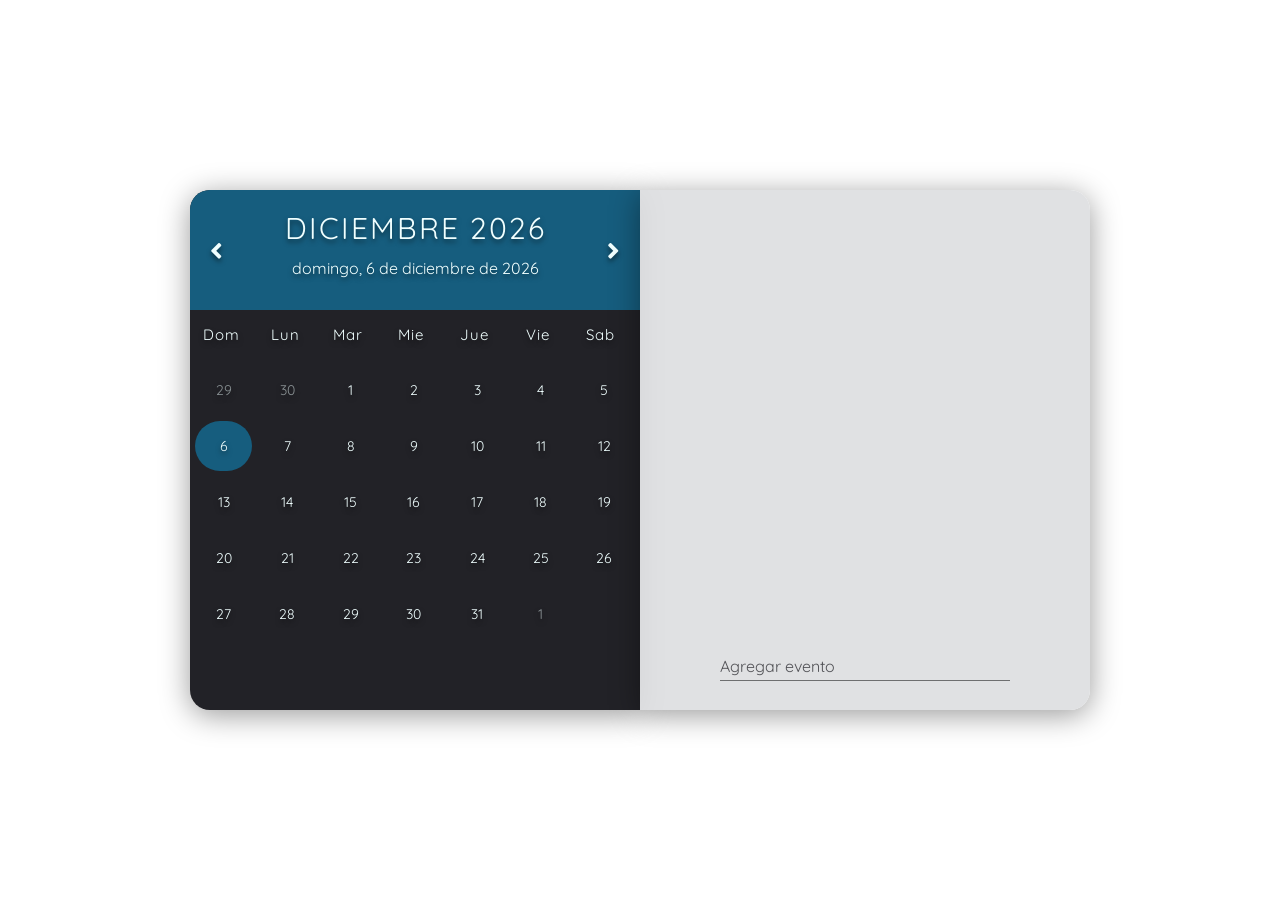
==== calendario_con_notas/calendar.html @ e3e604a2 "feat: Calendario v1.4" ====
<!DOCTYPE html>
<html lang="en">

<head>
    <meta charset="UTF-8">
    <meta http-equiv="X-UA-Compatible" content="IE=edge">
    <meta name="viewport" content="width=device-width, initial-scale=1.0">
    <title>Prueba Pantalla Calendario</title>
    <link href="https://cdn.jsdelivr.net/npm/bootstrap@5.1.1/dist/css/bootstrap.min.css" rel="stylesheet" integrity="sha384-F3w7mX95PdgyTmZZMECAngseQB83DfGTowi0iMjiWaeVhAn4FJkqJByhZMI3AhiU" crossorigin="anonymous">
    <link rel="stylesheet" href="calendarStyle.css">
    <link rel="stylesheet" href="https://cdnjs.cloudflare.com/ajax/libs/font-awesome/5.15.4/css/all.min.css">
    <link rel="preconnect" href="https://fonts.googleapis.com">
    <link rel="preconnect" href="https://fonts.gstatic.com" crossorigin>
    <link href="https://fonts.googleapis.com/css2?family=Quicksand:wght@300;400;500;600;700&display=swap"
        rel="stylesheet">
</head>

<body>
    <div class="container">
        <div class="calendar">
            <div class="month">
                <i class="fas fa-angle-left prev"></i>
                <div class="date">
                    <h1></h1>
                    <p></p>
                </div>
                <i class="fas fa-angle-right next"></i>
            </div>
            <div class="weekdays">
                <div>Dom</div>
                <div>Lun</div>
                <div>Mar</div>
                <div>Mie</div>
                <div>Jue</div>
                <div>Vie</div>
                <div>Sab</div>
            </div>
            <div class="days">
                <div class="prev-date">26</div>
                <div class="prev-date">27</div>
                <div class="prev-date">28</div>
                <div class="prev-date">29</div>
                <div class="prev-date">30</div>
                <div>1</div>
                <div>2</div>
                <div>3</div>
                <div>4</div>
                <div>5</div>
                <div>6</div>
                <div>7</div>
                <div>8</div>
                <div>9</div>
                <div>10</div>
                <div>11</div>
                <div>12</div>
                <div>13</div>
                <div>14</div>
                <div>15</div>
                <div>16</div>
                <div>17</div>
                <div>18</div>
                <div>19</div>
                <div>20</div>
                <div>21</div>
                <div>22</div>
                <div>23</div>
                <div>24</div>
                <div>25</div>
                <div>26</div>
                <div>27</div>
                <div>28</div>
                <div class="today">29</div>
                <div>30</div>
                <div>31</div>
                <div class="next-date">1</div>
                <div class="next-date">2</div>
                <div class="next-date">3</div>
                <div class="next-date">4</div>
                <div class="next-date">5</div>
                <div class="next-date">6</div>
            </div>
        </div>
        <div class="espacioNotas">
            <ul id="lista-notas" class="lista_notas">
            </ul>
            <div class="anadirNotas">
                <input type="text" class="agregarEvento" data-bs-toggle="modal" data-bs-target="#agregar" placeholder="Agregar evento" disabled>
                <!--<span class="fa fa-plus-circle cursor-pointer boton-agregar"></span>-->
            </div>
        </div>  

<!----------FORMULARIO DE BOOTSTRAP------------------>
         <!-- Modal  Formulario Agregar-->
        <div class="modal fadec " id="agregar" tabindex="-1" aria-labelledby="exampleModalLabel" aria-hidden="true">
            <div class="modal-dialog">
                <div class="modal-content " id="modal_nueva_nota">
                    <div class="modal-header">
                        <div class="col-11">
                            <h4 class="modal-title text-center" id="exampleModalLabel">NUEVA NOTA</h4>
                        </div>
                    </div>
                    <div class="modal-body">

                        <!--Titulo de la nota-->
                        <div class="mb-3">
                            <label for="tituloNota" class="form-label "><h4 >Título de la nota</h4></label>
                            <input type="text" class="form-control" id="tituloNota">
                        </div>

                        <!--Contenido de la nota-->
                        <div class="mb-3">
                            <label for="contenidoNota" class="form-label"><h4>Contenido de la nota</h4></label>
                            <textarea class="form-control" id="contenidoNota" rows="3"></textarea>
                        </div>

                        <!--Categoría de la nota-->
                        <select id="categoriaNota" class="form-select fs-5 " aria-label="Default select example">
                            <option selected disabled>Seleccionar una categoría</option>
                        </select>
                        
                        <p></p>
                        <input type="date" id="selectTiempo">
                    </div>
                    <p></p>
                    <div class="modal-footer">
                        <button type="button" class="btn btn-danger" data-bs-dismiss="modal">Cancelar</button>
                        <button id="creaNota" type="button" class="btn btn-primary" data-bs-dismiss="modal">Guardar</button>
                    </div>
                </div>
            </div>
        </div>
<!-------------------------------------------------------->

    </div>
    <script src="notasCalendar.js"></script>
    <script src="calendarScript.js"></script>
    <script src="https://cdn.jsdelivr.net/npm/bootstrap@5.1.1/dist/js/bootstrap.bundle.min.js" integrity="sha384-/bQdsTh/da6pkI1MST/rWKFNjaCP5gBSY4sEBT38Q/9RBh9AH40zEOg7Hlq2THRZ" crossorigin="anonymous"></script>
</body>

</html>
---- calendario_con_notas/calendarStyle.css ----
* {
    margin: 0;
    padding: 0;
    box-sizing: border-box;
    font-family: "Quicksand",sans-serif;
}
html {
    font-size: 62.5%;
}
.container {
    width: 100%;
    height: 100vh;
    display: flex;
    justify-content: center;
    align-items: center;
    color: azure;
}
.calendar {
    width: 45rem;
    height: 52rem;
    background-color: #222227;
    box-shadow: 0 0.5rem 3rem rgba(0, 0, 0, 0.4);
    border-radius: 20px 0px 0px 20px;
}
.espacioNotas {
    width: 45rem;
    height: 52rem;
    background-color: #dcdee0e1;
    box-shadow: 0 0.5rem 3rem rgba(0, 0, 0, 0.4);
    border-radius: 0px 20px 20px 0px;
}

.month {
    width: 100%;
    height: 12rem;
    background-color: #165d7e;
    display: flex;
    justify-content: space-between;
    align-items: center;
    padding: 0 2rem;
    text-align: center;
    text-shadow: 0 0.3rem .5rem rgba(0, 0, 0, 0.5);
    border-radius: 20px 0px  0px 0px;
}

.month i {
    font-size: 2.5rem;
    cursor: pointer;
}

.month h1 {
    font-size: 3rem;
    font-weight: 400;
    text-transform: uppercase;
    letter-spacing: 0.2rem;
    margin-bottom: 1rem;
}

.month p {
    font-size: 1.6rem;
}
.weekdays {
    width: 100%;
    height: 5rem;
    padding: 0 0.04rem;
    display: flex;
    align-items: center;
}
.weekdays div {
    font-size: 1.5rem;
    font-weight: 400;
    letter-spacing: .1rem;
    width: calc(44.2rem/7);
    display: flex;
    justify-content: center;
    align-items: center;
    text-shadow: 0 .3rem .5rem rgba(0, 0, 0, 0.5);
}
.days {
    width: 100%;
    display: flex;
    flex-wrap: wrap;
    padding: .2rem;
}
.days div {
    font-size: 1.4rem;
    margin: .3rem;
    width: calc(40.2rem/7);
    height: 5rem;
    display: flex;
    justify-content: center;
    align-items: center;
    text-shadow: 0 .3rem .5rem rgba(0, 0, 0, 0.5);
    transition: background-color 0.2s;
}
.days div:hover:not(.today) {
    background-color: #262626;
    border: .2rem solid #777;
}
.prev-date,.next-date {
    opacity: 0.5;
}
.today {
    background-color: #165d7e;
}
.espacioNotas ul, .anadirNotas {
    position: relative;
    color: black;
}
.anadirNotas {
    text-align: left;
    margin: 10px 80px 10px 80px;
}
.espacioNotas ul {
    padding-left: 30px;
    list-style: none;
    margin-top: 10px;
    height: 85%;
    overflow: auto;
    margin-left: 40px;
    line-height: 200%;
    font-size: 15px;
}
.espacioNotas ul li::before {
    position: absolute;
    left: 10px;
}
.anadirNotas {
    border-bottom: 1px solid rgba(0, 0, 0, 0.507);
}
.anadirNotas span {
    font-size: 3.5rem;
    cursor: pointer;
    color: #165d7e;
    padding-bottom: 2rem;
}
.anadirNotas input {
    border: none;
    background: transparent;
    height: 28px;
    width: 100%;
    font-size: 16px;
    padding-right: 30px;
}
.anadirNotas input:focus {
    outline: none;
}
.anadirNotas input::placeholder {
    color: #222227be;
}
.anadirNotas span {
    left: inherit;
    line-height: 34px;
}
#modal_nueva_nota {
    color: black;
}
#selectTiempo {
    width: 100%;
    color: gray;
}
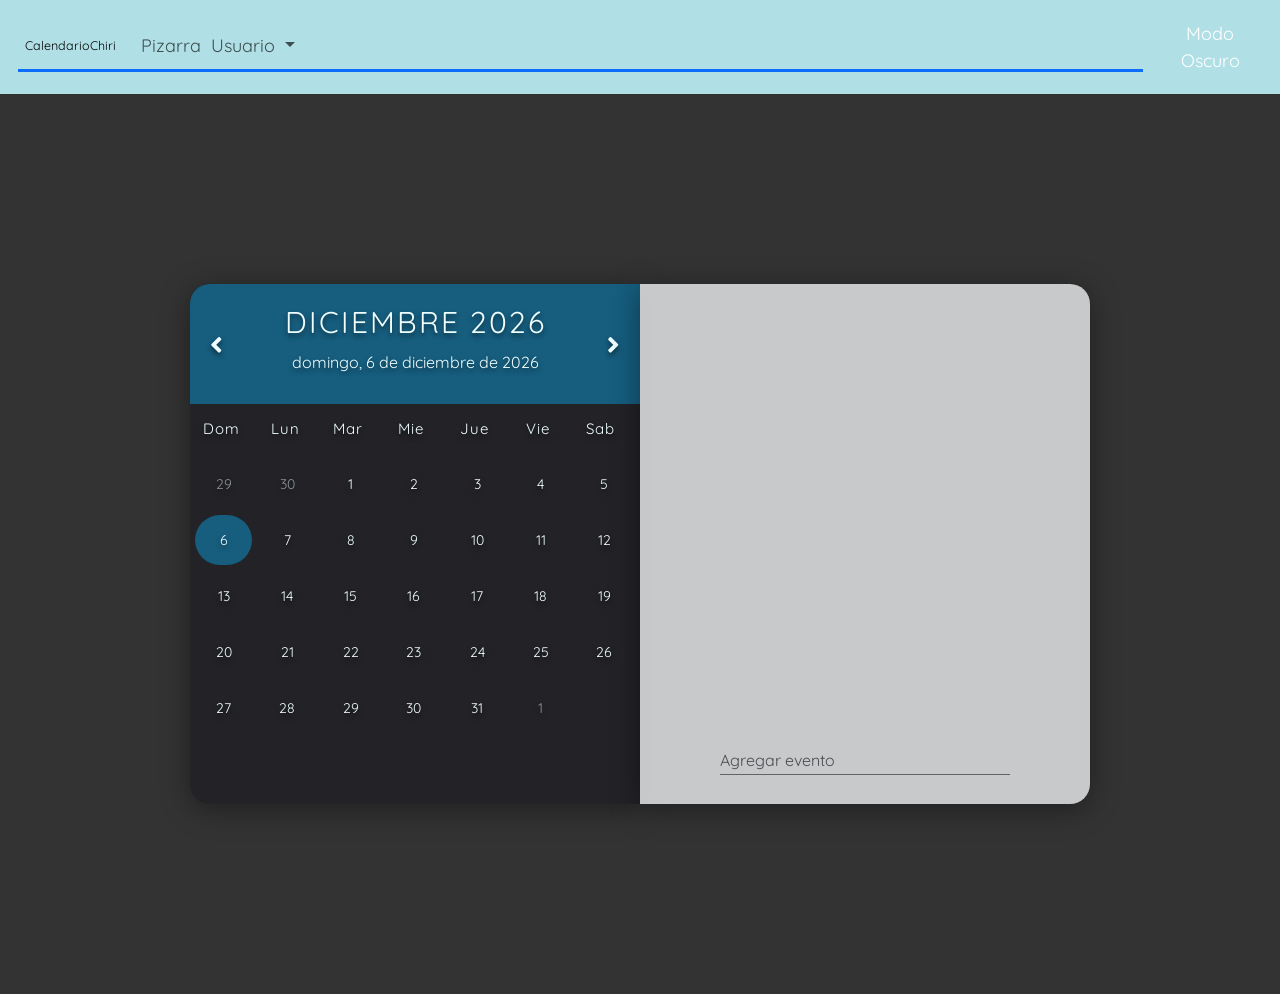
==== commit 3c60a16d: "feat: Arreglos de diseño darkmode y notificacion" ====
--- a/calendario_con_notas/calendar.html
+++ b/calendario_con_notas/calendar.html
@@ -15,7 +15,39 @@
         rel="stylesheet">
 </head>
 
-<body>
+<body class="darkmode">
+    <header>
+        <div class="container-fluid">
+            <!--  Barra de Navegación-->
+            <nav class="navbar navbar-expand-md navbar-light border-3 border-bottom border-primary" style="background-color: #B0E0E6">
+                <div class="container-fluid">
+                    <a href="http://127.0.0.1:5500/calendario_con_notas/calendar.html#" class="navbar-brand">CalendarioChiri</a>
+                    <button type="button" class="navbar-toggler" data-bs-toggle="collapse" data-bs-target="#MenuNavegacion">
+                        <span class="navbar-toggler-icon"></span>
+                    </button>
+                    <div id="MenuNavegacion" class="collapse navbar-collapse">
+                        <ul class="navbar-nav ms-3">
+                            <li class="nav-item"><a class="nav-link" href="http://127.0.0.1:5500/Pizarra/Pizarra_de_notas.html">Pizarra</a></li>
+                            <li class="nav-item-dropdown">
+                                <a class="nav-link dropdown-toggle" href="#" role="button" data-bs-toggle="dropdown">
+                                    Usuario
+                                </a>
+                                <ul class="dropdown-menu border-3 border-primary" style="background-color: #B0E0E6;">
+                                    <li><a class="dropdown-item" href="http://127.0.0.1:5500/Usuario%20y%20Ajustes/datos.html">Datos de Usuario</a></li>
+                                    <li><a class="dropdown-item" href="http://127.0.0.1:5500/Usuario%20y%20Ajustes/ajustes.html">Ajustes</a></li>
+                                    <li><a class="dropdown-item" href="#">Cerrar Sesion</a></li>
+                                </ul>
+                            </li>
+                        </ul>
+                    </div>
+                </div>
+            </nav>
+        </div>
+        <div>
+            <button id="bdark">Modo Oscuro</button>
+        </div>
+     </header>
+
     <div class="container">
         <div class="calendar">
             <div class="month">
@@ -132,6 +164,8 @@
 <!-------------------------------------------------------->
 
     </div>
+    <script src="darkmode.js"></script>
+    <script src="notificacion.js"></script>
     <script src="notasCalendar.js"></script>
     <script src="calendarScript.js"></script>
     <script src="https://cdn.jsdelivr.net/npm/bootstrap@5.1.1/dist/js/bootstrap.bundle.min.js" integrity="sha384-/bQdsTh/da6pkI1MST/rWKFNjaCP5gBSY4sEBT38Q/9RBh9AH40zEOg7Hlq2THRZ" crossorigin="anonymous"></script>
--- a/calendario_con_notas/calendarStyle.css
+++ b/calendario_con_notas/calendarStyle.css
@@ -158,4 +158,47 @@
 #selectTiempo {
     width: 100%;
     color: gray;
+}
+
+body{
+    box-sizing: border-box;
+    font-size: 18px;
+    padding: 0;
+    margin: 0;
+}
+
+header{
+    background-color:#B0E0E6;
+    padding: 10px;
+    display: flex;
+    justify-content: space-between;
+    align-items: center;
+    margin: 0 auto;
+}
+header button{
+    border-radius: 5px;
+    cursor: pointer;
+    font-size: 1em;
+    padding: 10px;
+    border: none;
+    background-color: transparent;
+}
+
+header button:hover{
+    background-color: black;
+    color: white;
+}
+
+body.darkmode{
+    background-color: #333;
+    color: white;
+}
+
+.darkmode button{
+    color: white;
+}
+
+.darkmode button:hover{
+    background-color: white;
+    color: black;
 }
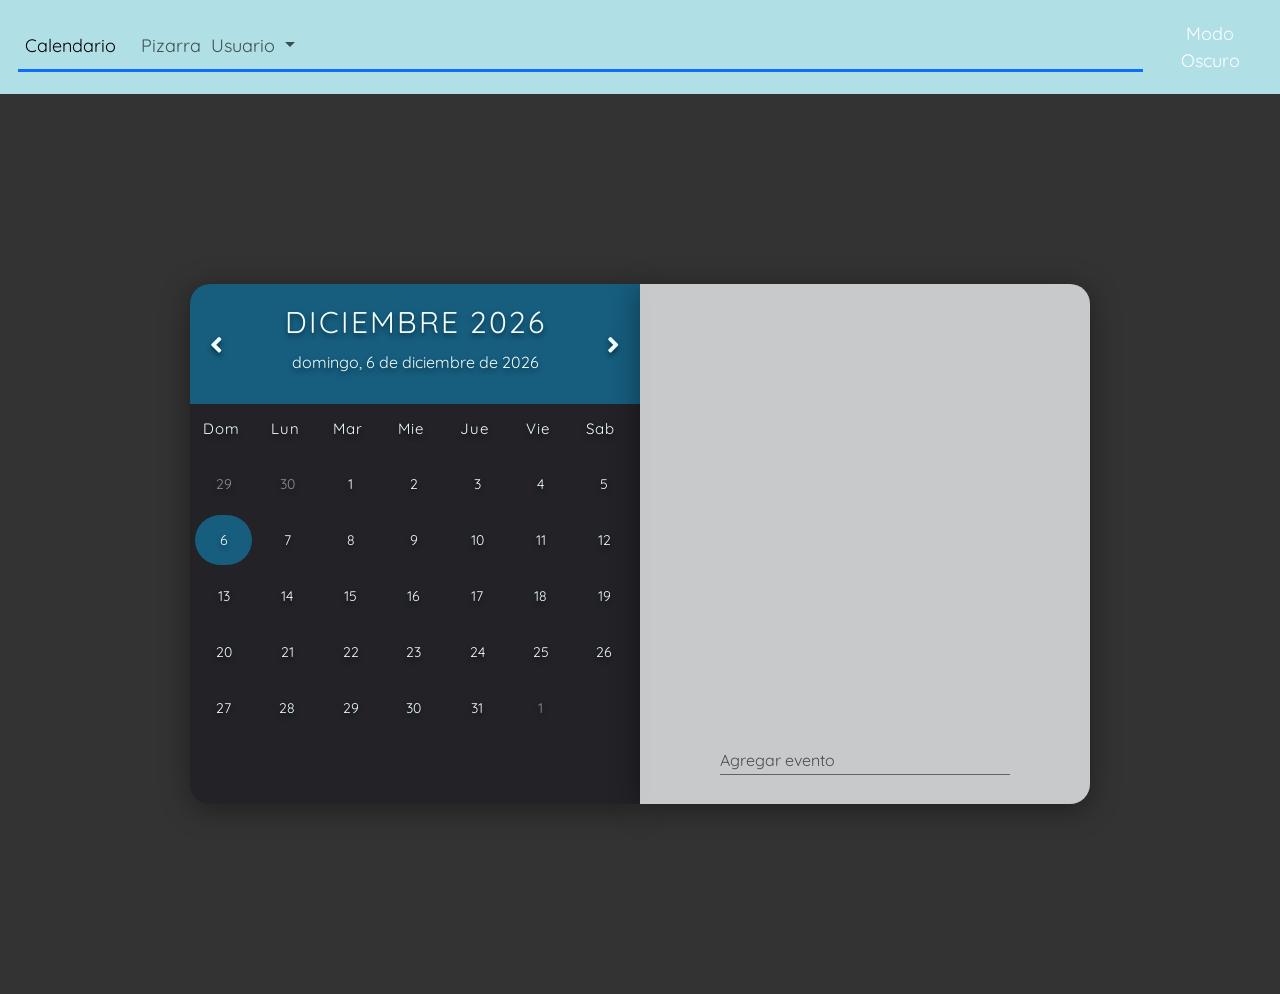
==== commit c587642f: "feat: Cambios minimos" ====
--- a/calendario_con_notas/calendar.html
+++ b/calendario_con_notas/calendar.html
@@ -13,6 +13,8 @@
     <link rel="preconnect" href="https://fonts.gstatic.com" crossorigin>
     <link href="https://fonts.googleapis.com/css2?family=Quicksand:wght@300;400;500;600;700&display=swap"
         rel="stylesheet">
+        
+    <link rel="stylesheet" href="/Navbar Responsive con BootStrap/navbar.css">  
 </head>
 
 <body class="darkmode">
@@ -21,7 +23,7 @@
             <!--  Barra de Navegación-->
             <nav class="navbar navbar-expand-md navbar-light border-3 border-bottom border-primary" style="background-color: #B0E0E6">
                 <div class="container-fluid">
-                    <a href="http://127.0.0.1:5500/calendario_con_notas/calendar.html#" class="navbar-brand">CalendarioChiri</a>
+                    <a href="http://127.0.0.1:5500/calendario_con_notas/calendar.html#" class="navbar-brand">Calendario</a>
                     <button type="button" class="navbar-toggler" data-bs-toggle="collapse" data-bs-target="#MenuNavegacion">
                         <span class="navbar-toggler-icon"></span>
                     </button>
@@ -46,7 +48,7 @@
         <div>
             <button id="bdark">Modo Oscuro</button>
         </div>
-     </header>
+    </header>
 
     <div class="container">
         <div class="calendar">
@@ -161,11 +163,12 @@
                 </div>
             </div>
         </div>
+    </div>
+
 <!-------------------------------------------------------->
 
-    </div>
-    <script src="darkmode.js"></script>
-    <script src="notificacion.js"></script>
+    <script src="Dmode.js"></script>
+    <script src="notif.js"></script>
     <script src="notasCalendar.js"></script>
     <script src="calendarScript.js"></script>
     <script src="https://cdn.jsdelivr.net/npm/bootstrap@5.1.1/dist/js/bootstrap.bundle.min.js" integrity="sha384-/bQdsTh/da6pkI1MST/rWKFNjaCP5gBSY4sEBT38Q/9RBh9AH40zEOg7Hlq2THRZ" crossorigin="anonymous"></script>
--- a/calendario_con_notas/calendarStyle.css
+++ b/calendario_con_notas/calendarStyle.css
@@ -159,46 +159,3 @@
     width: 100%;
     color: gray;
 }
-
-body{
-    box-sizing: border-box;
-    font-size: 18px;
-    padding: 0;
-    margin: 0;
-}
-
-header{
-    background-color:#B0E0E6;
-    padding: 10px;
-    display: flex;
-    justify-content: space-between;
-    align-items: center;
-    margin: 0 auto;
-}
-header button{
-    border-radius: 5px;
-    cursor: pointer;
-    font-size: 1em;
-    padding: 10px;
-    border: none;
-    background-color: transparent;
-}
-
-header button:hover{
-    background-color: black;
-    color: white;
-}
-
-body.darkmode{
-    background-color: #333;
-    color: white;
-}
-
-.darkmode button{
-    color: white;
-}
-
-.darkmode button:hover{
-    background-color: white;
-    color: black;
-}
--- a/Navbar Responsive con BootStrap/navbar.css
+++ b/Navbar Responsive con BootStrap/navbar.css
@@ -0,0 +1,46 @@
+body{
+    box-sizing: border-box;
+    font-family: "Quicksand",sans-serif;
+    font-size: 18px;
+    padding: 0;
+    margin: 0;
+}
+header{
+    background-color:#B0E0E6;
+    padding: 10px;
+    display: flex;
+    justify-content: space-between;
+    align-items: center;
+    margin: 0 auto;
+}
+header button{
+    border-radius: 5px;
+    cursor: pointer;
+    font-size: 1em;
+    padding: 10px;
+    border: none;
+    background-color: transparent;
+}
+
+header button:hover{
+    background-color: black;
+    color: white;
+}
+
+body.darkmode{
+    background-color: #333;
+    color: white;
+}
+
+.darkmode button{
+    color: white;
+}
+
+.darkmode button:hover{
+    background-color: white;
+    color: black;
+}
+.navbar-brand {
+    font-size: 18px;
+}
+
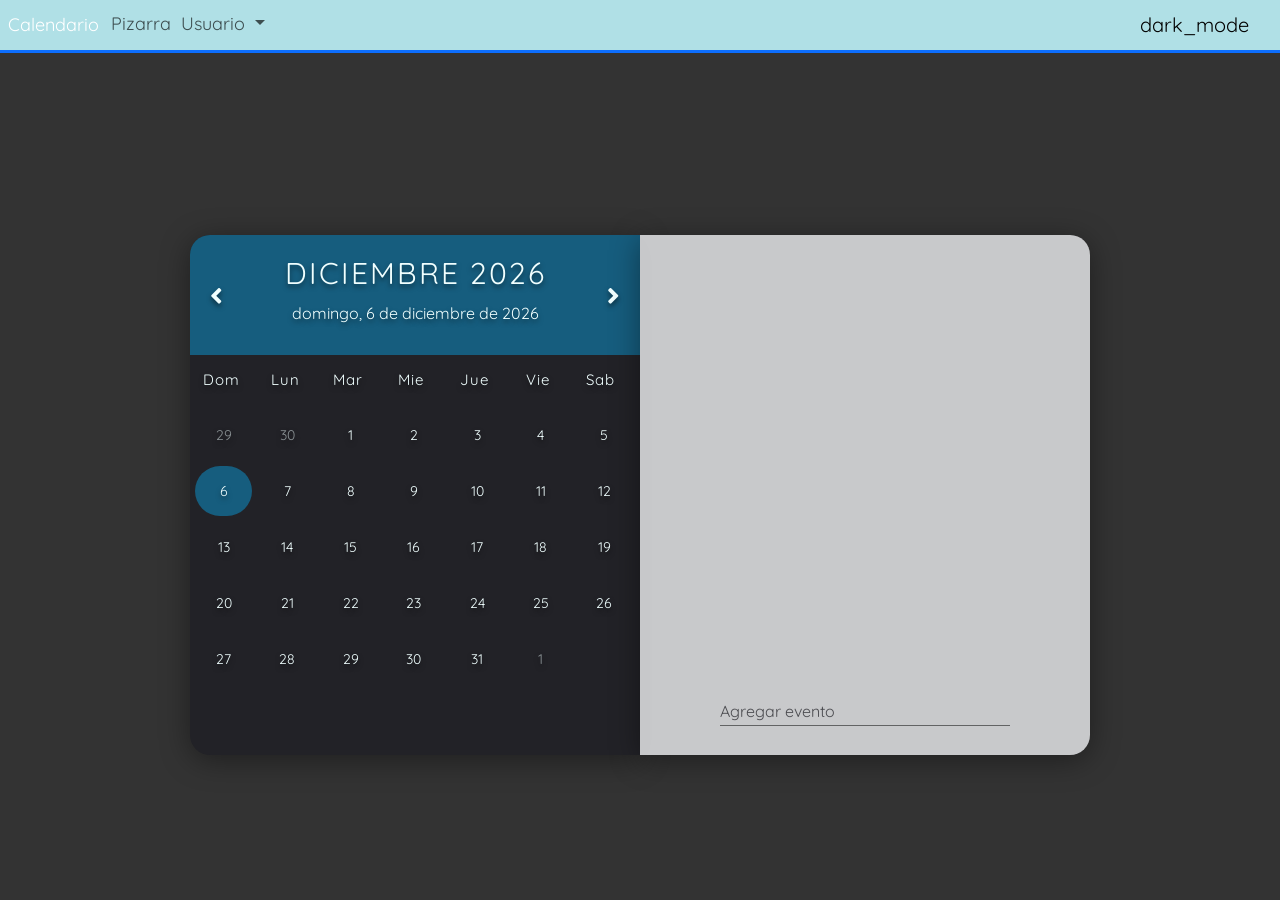
==== commit c5990742: "Ajustes de todas las ventanasy el navbar" ====
--- a/calendario_con_notas/calendar.html
+++ b/calendario_con_notas/calendar.html
@@ -11,44 +11,66 @@
     <link rel="stylesheet" href="https://cdnjs.cloudflare.com/ajax/libs/font-awesome/5.15.4/css/all.min.css">
     <link rel="preconnect" href="https://fonts.googleapis.com">
     <link rel="preconnect" href="https://fonts.gstatic.com" crossorigin>
-    <link href="https://fonts.googleapis.com/css2?family=Quicksand:wght@300;400;500;600;700&display=swap"
-        rel="stylesheet">
-        
-    <link rel="stylesheet" href="/Navbar Responsive con BootStrap/navbar.css">  
+    <link href="https://fonts.googleapis.com/css2?family=Quicksand:wght@300;400;500;600;700&display=swap" rel="stylesheet">
+    <!--Iconos-->
+    <link href="https://fonts.googleapis.com/icon?family=Material+Icons+Outlined" rel="stylesheet">    
+    
+    <!--BOOTSTRAP-->
+    <link href="https://cdn.jsdelivr.net/npm/bootstrap@5.1.1/dist/css/bootstrap.min.css" rel="stylesheet" integrity="sha384-F3w7mX95PdgyTmZZMECAngseQB83DfGTowi0iMjiWaeVhAn4FJkqJByhZMI3AhiU" crossorigin="anonymous">
+    
+    <!-- Navbar.css -->
+    <link rel="stylesheet" href="/Navbar/navbar.css">  
+
 </head>
 
-<body class="darkmode">
-    <header>
+<body class="darkmode" style="user-select: none;"> 
+
+    <!-- Barra de Navegación -->
+    <nav class="navbar navbar-expand-md navbar-light border-3 border-bottom border-primary" style="background-color: #B0E0E6; position: relative;">
         <div class="container-fluid">
-            <!--  Barra de Navegación-->
-            <nav class="navbar navbar-expand-md navbar-light border-3 border-bottom border-primary" style="background-color: #B0E0E6">
-                <div class="container-fluid">
-                    <a href="http://127.0.0.1:5500/calendario_con_notas/calendar.html#" class="navbar-brand">Calendario</a>
-                    <button type="button" class="navbar-toggler" data-bs-toggle="collapse" data-bs-target="#MenuNavegacion">
-                        <span class="navbar-toggler-icon"></span>
-                    </button>
-                    <div id="MenuNavegacion" class="collapse navbar-collapse">
-                        <ul class="navbar-nav ms-3">
-                            <li class="nav-item"><a class="nav-link" href="http://127.0.0.1:5500/Pizarra/Pizarra_de_notas.html">Pizarra</a></li>
-                            <li class="nav-item-dropdown">
-                                <a class="nav-link dropdown-toggle" href="#" role="button" data-bs-toggle="dropdown">
-                                    Usuario
-                                </a>
-                                <ul class="dropdown-menu border-3 border-primary" style="background-color: #B0E0E6;">
-                                    <li><a class="dropdown-item" href="http://127.0.0.1:5500/Usuario%20y%20Ajustes/datos.html">Datos de Usuario</a></li>
-                                    <li><a class="dropdown-item" href="http://127.0.0.1:5500/Usuario%20y%20Ajustes/ajustes.html">Ajustes</a></li>
-                                    <li><a class="dropdown-item" href="#">Cerrar Sesion</a></li>
-                                </ul>
-                            </li>
+            <div class=" nav-brand">
+                <a class="nav-link" href="../calendario_con_notas/calendar.html" >
+                    Calendario
+                </a>
+            </div>
+            
+            
+            <button type="button" class="navbar-toggler" data-bs-toggle="collapse" data-bs-target="#MenuNavegacion">
+                <span class="navbar-toggler-icon"></span>
+            </button>
+            <div id="MenuNavegacion" class="collapse navbar-collapse container-fluid ">
+                <div class="navbar-nav container-fluid">
+
+                    <div class="nav-item">
+                        <a class="nav-link" href="../Pizarra/Pizarra_de_notas.html">
+                            Pizarra
+                        </a>
+                    </div>
+
+                    <div class="nav-item dropdown">
+                        <div class="nav-link dropdown-toggle" id="ddUsuario" data-bs-toggle="dropdown" >
+                          Usuario
+                        </div>
+                        <ul class="dropdown-menu border-3 border-primary fs-3" style="background-color: #B0E0E6;" aria-labelledby="ddUsuario">
+                            <li><a class="dropdown-item" href="../Usuario y Ajustes/datos.html">Datos de Usuario</a></li>
+                            <li><a class="dropdown-item" href="../Usuario y Ajustes/ajustes.html">Ajustes</a></li>
+                            <li><a class="dropdown-item" href="#">Cerrar Sesion</a></li>
                         </ul>
                     </div>
+
+                    <div class="ms-auto"></div>
+                    
+                    <div class=" nav-item" >
+                        <button id="bdark" class="btn material-icons-outlined dark fs-2">
+                            dark_mode
+                        </button>
+                    </div>
+                    
                 </div>
-            </nav>
+                
+            </div>
         </div>
-        <div>
-            <button id="bdark">Modo Oscuro</button>
-        </div>
-    </header>
+    </nav>
 
     <div class="container">
         <div class="calendar">
@@ -126,39 +148,38 @@
 <!----------FORMULARIO DE BOOTSTRAP------------------>
          <!-- Modal  Formulario Agregar-->
         <div class="modal fadec " id="agregar" tabindex="-1" aria-labelledby="exampleModalLabel" aria-hidden="true">
-            <div class="modal-dialog">
-                <div class="modal-content " id="modal_nueva_nota">
+            <div class="modal-dialog d-flex align-items-center min-vh-100 " >
+                <div class="modal-content  " id="modal_nueva_nota" >
                     <div class="modal-header">
                         <div class="col-11">
-                            <h4 class="modal-title text-center" id="exampleModalLabel">NUEVA NOTA</h4>
+                            <h2 class="modal-title text-center" id="exampleModalLabel">NUEVA NOTA</h2>
                         </div>
                     </div>
                     <div class="modal-body">
 
                         <!--Titulo de la nota-->
                         <div class="mb-3">
-                            <label for="tituloNota" class="form-label "><h4 >Título de la nota</h4></label>
-                            <input type="text" class="form-control" id="tituloNota">
+                            <label for="tituloNota" class="form-label "><h3 >Título de la nota</h3></label>
+                            <input type="text" class="form-control fs-3" id="tituloNota">
                         </div>
 
                         <!--Contenido de la nota-->
                         <div class="mb-3">
-                            <label for="contenidoNota" class="form-label"><h4>Contenido de la nota</h4></label>
-                            <textarea class="form-control" id="contenidoNota" rows="3"></textarea>
+                            <label for="contenidoNota" class="form-label"><h3>Contenido de la nota</h3></label>
+                            <textarea class="form-control fs-3" id="contenidoNota" rows="4"></textarea>
                         </div>
 
                         <!--Categoría de la nota-->
-                        <select id="categoriaNota" class="form-select fs-5 " aria-label="Default select example">
+                        <select id="categoriaNota" class="form-select fs-3 mb-4" aria-label="Default select example">
                             <option selected disabled>Seleccionar una categoría</option>
                         </select>
                         
-                        <p></p>
                         <input type="date" id="selectTiempo">
                     </div>
                     <p></p>
-                    <div class="modal-footer">
-                        <button type="button" class="btn btn-danger" data-bs-dismiss="modal">Cancelar</button>
-                        <button id="creaNota" type="button" class="btn btn-primary" data-bs-dismiss="modal">Guardar</button>
+                    <div class="modal-footer ">
+                        <button type="button" class="btn btn-danger fs-3" data-bs-dismiss="modal">Cancelar</button>
+                        <button id="creaNota" type="button" class="btn btn-primary fs-3" data-bs-dismiss="modal">Guardar</button>
                     </div>
                 </div>
             </div>
--- a/calendario_con_notas/calendarStyle.css
+++ b/calendario_con_notas/calendarStyle.css
@@ -3,13 +3,18 @@
     padding: 0;
     box-sizing: border-box;
     font-family: "Quicksand",sans-serif;
+    
 }
 html {
     font-size: 62.5%;
 }
 .container {
-    width: 100%;
-    height: 100vh;
+    /*centrado*/
+    position: absolute;
+    top: 55%;
+    left: 50%;
+    transform: translate(-50%,-50%);
+    /**/
     display: flex;
     justify-content: center;
     align-items: center;
@@ -21,6 +26,7 @@
     background-color: #222227;
     box-shadow: 0 0.5rem 3rem rgba(0, 0, 0, 0.4);
     border-radius: 20px 0px 0px 20px;
+    
 }
 .espacioNotas {
     width: 45rem;
@@ -159,3 +165,5 @@
     width: 100%;
     color: gray;
 }
+
+.material-icons-outlined.dark { color: #000000; }
--- a/Navbar/navbar.css
+++ b/Navbar/navbar.css
@@ -0,0 +1,46 @@
+body{
+    box-sizing: border-box;
+    font-family: "Quicksand",sans-serif;
+    font-size: 18px;
+    padding: 0;
+    margin: 0;
+}
+header{
+    background-color:#B0E0E6;
+    padding: 10px;
+    display: flex;
+    justify-content: space-between;
+    align-items: center;
+    margin: 0 auto;
+}
+header button{
+    border-radius: 5px;
+    cursor: pointer;
+    font-size: 1em;
+    padding: 10px;
+    border: none;
+    background-color: transparent;
+}
+
+header button:hover{
+    background-color: black;
+    color: white;
+}
+
+body.darkmode{
+    background-color: #333;
+    color: white;
+}
+
+.darkmode button{
+    color: white;
+}
+
+.darkmode button:hover{
+    background-color: white;
+    color: black;
+}
+.navbar-brand {
+    font-size: 18px;
+}
+
